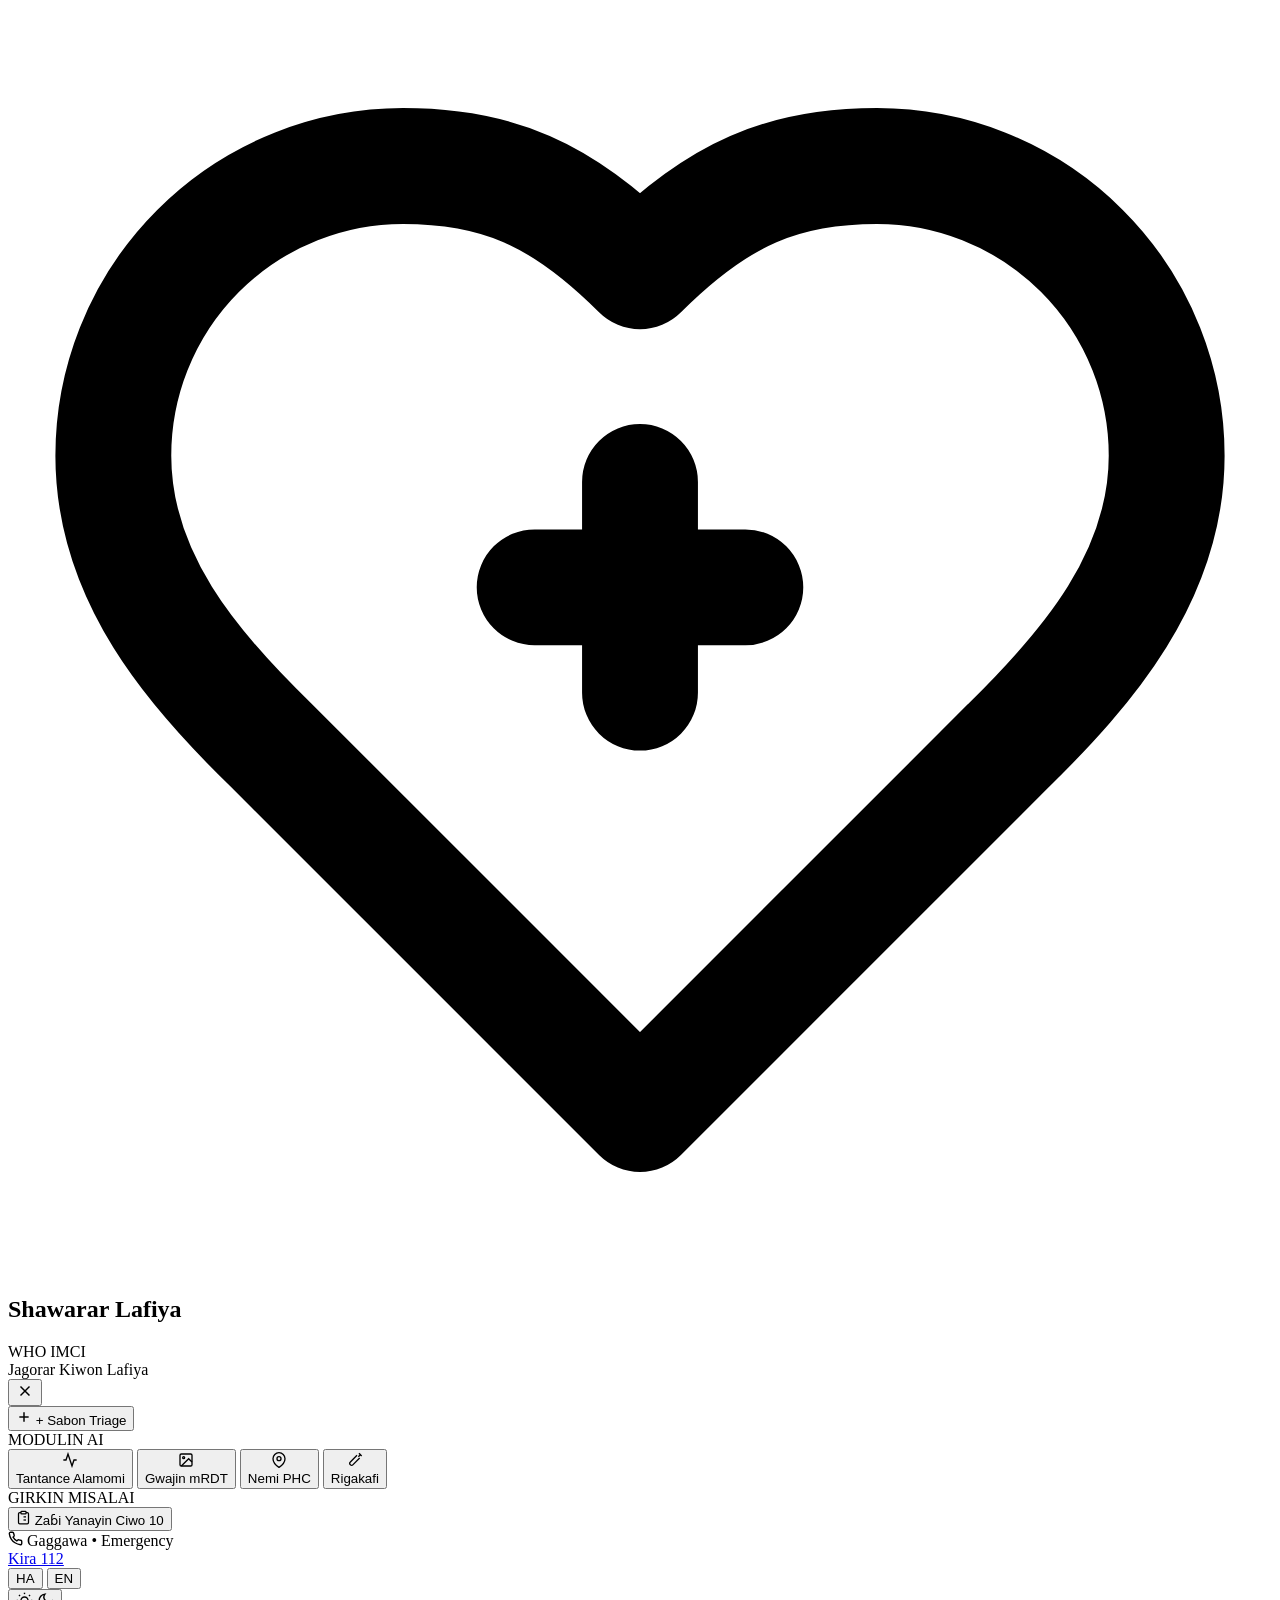
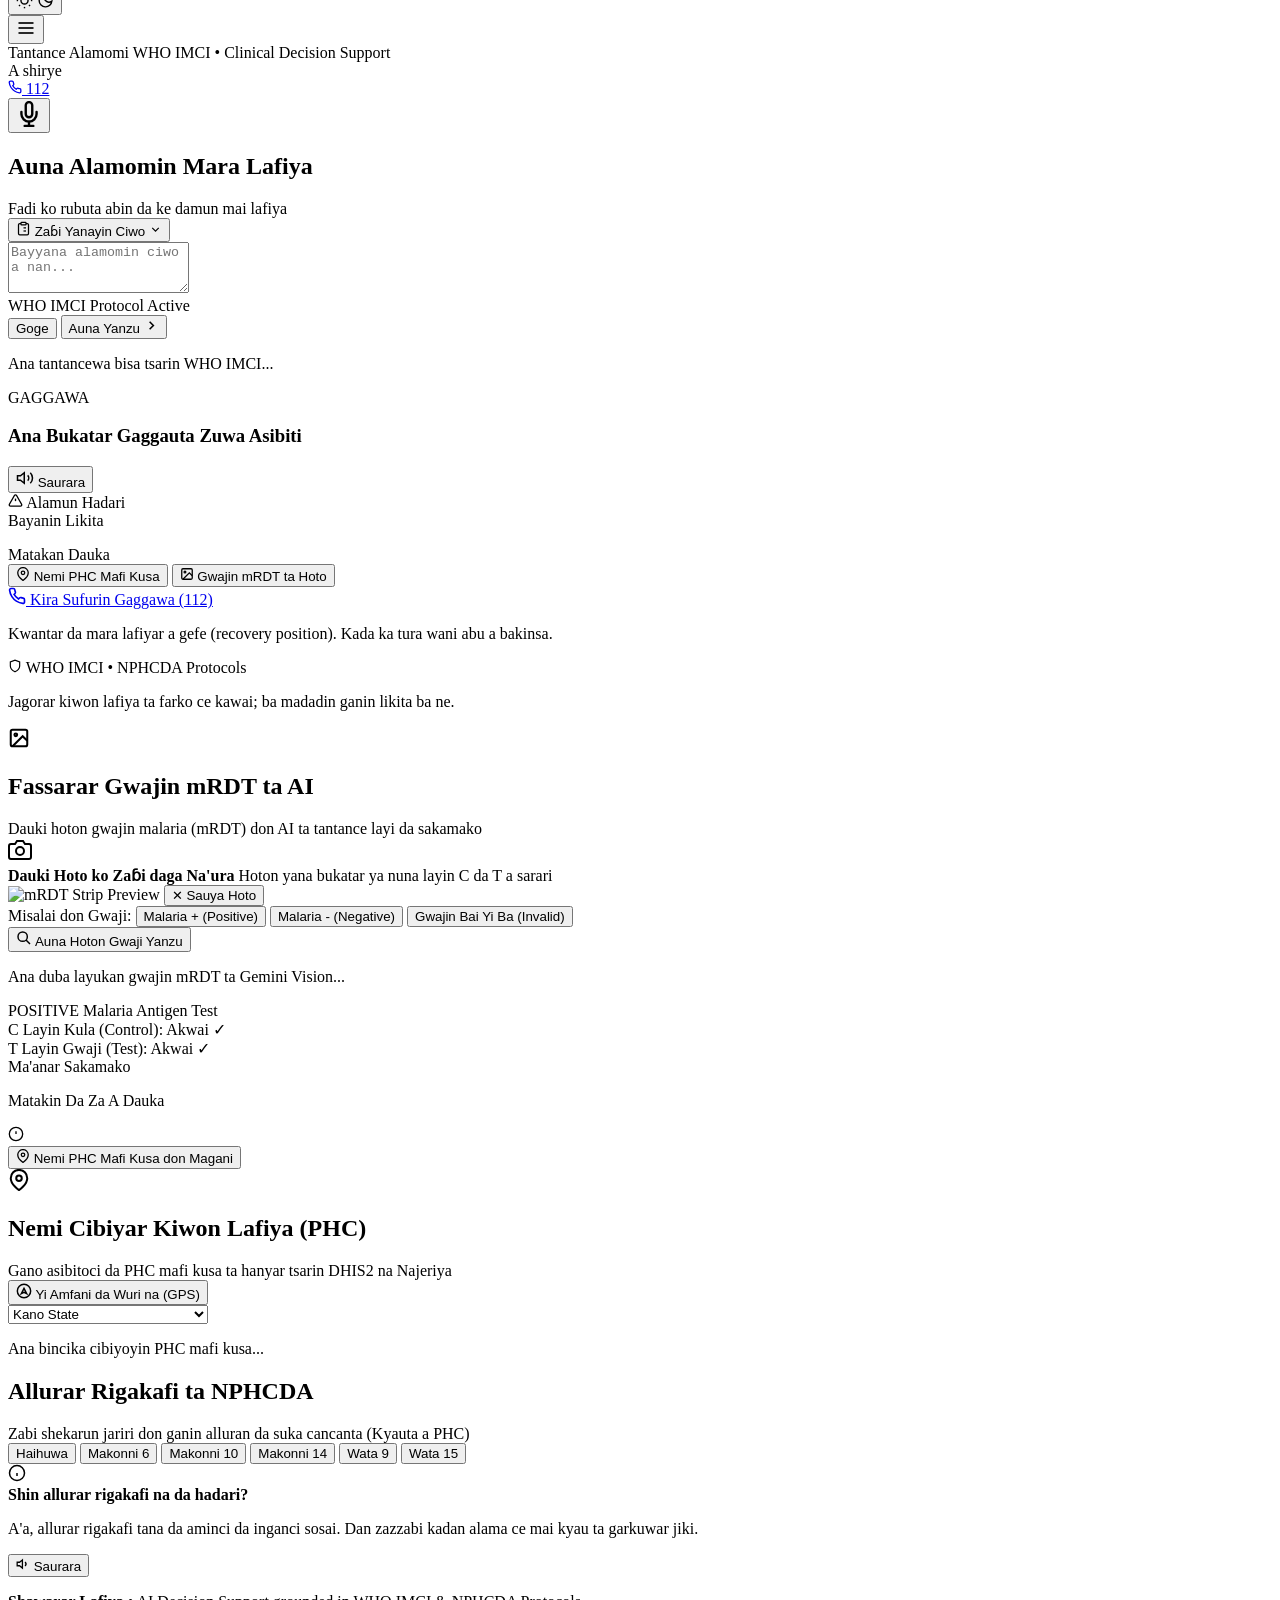
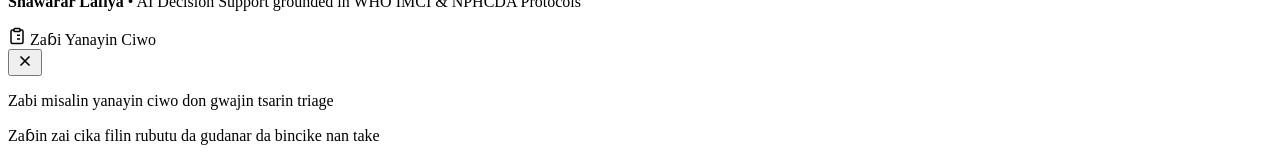
==== app/static/index.html @ 111a84e6 "feat(ui): replace alert() dialogs with bilingual clinical toast system, file validation, and AbortCo" ====
<!DOCTYPE html>
<html lang="ha" data-theme="light">
<head>
  <meta charset="UTF-8">
  <meta name="viewport" content="width=device-width, initial-scale=1.0, maximum-scale=1.0, user-scalable=no">
  <title>Shawarar Lafiya — AI Primary Healthcare Dashboard</title>
  <link rel="icon" type="image/svg+xml" href="/static/favicon.svg">
  <link rel="alternate icon" type="image/png" href="/static/favicon.png">
  <link rel="shortcut icon" href="/static/favicon.ico">
  <link rel="stylesheet" href="/static/styles.css">
  <link rel="preconnect" href="https://fonts.googleapis.com">
  <link rel="preconnect" href="https://fonts.gstatic.com" crossorigin>
  <link href="https://fonts.googleapis.com/css2?family=Plus+Jakarta+Sans:wght@400;500;600;700;800&display=swap" rel="stylesheet">
</head>
<body>

  <!-- Full AI-Native Dashboard Layout -->
  <div class="dashboard-layout">

    <!-- Mobile Drawer Backdrop -->
    <div class="sidebar-backdrop" id="sidebar-backdrop" onclick="closeSidebar()"></div>

    <!-- Collapsible Sidebar Navigation (ChatGPT / Claude / Gemini Style) -->
    <aside class="dashboard-sidebar" id="dashboard-sidebar">
      
      <!-- Brand & Identity -->
      <div class="sidebar-header">
        <div class="brand">
          <div class="brand-glyph">
            <svg viewBox="0 0 24 24" fill="none" stroke="currentColor" stroke-width="2.2" stroke-linecap="round" stroke-linejoin="round">
              <path d="M19 14c1.49-1.46 3-3.21 3-5.5A5.5 5.5 0 0 0 16.5 3c-1.76 0-3 .5-4.5 2-1.5-1.5-2.74-2-4.5-2A5.5 5.5 0 0 0 2 8.5c0 2.3 1.5 4.05 3 5.5l7 7Z"></path>
              <path d="M12 9v4m-2-2h4" stroke="currentColor" stroke-width="2.2"></path>
            </svg>
          </div>
          <div class="brand-title-wrap">
            <div class="brand-title-row">
              <h1 class="brand-title">Shawarar Lafiya</h1>
              <span class="clinical-badge">WHO IMCI</span>
            </div>
            <span class="brand-tagline" id="brand-tagline">Jagorar Kiwon Lafiya</span>
          </div>
        </div>

        <button class="sidebar-close-btn" id="sidebar-close-btn" onclick="closeSidebar()" title="Close navigation">
          <svg viewBox="0 0 24 24" width="18" height="18" fill="none" stroke="currentColor" stroke-width="2"><line x1="18" y1="6" x2="6" y2="18"></line><line x1="6" y1="6" x2="18" y2="18"></line></svg>
        </button>
      </div>

      <!-- Quick Action: New Clinical Assessment (ChatGPT "+ New Chat" pattern) -->
      <div class="sidebar-action-wrap">
        <button class="btn-new-assessment" onclick="startNewTriage()" id="btn-new-assessment">
          <svg viewBox="0 0 24 24" width="16" height="16" fill="none" stroke="currentColor" stroke-width="2.2"><line x1="12" y1="5" x2="12" y2="19"></line><line x1="5" y1="12" x2="19" y2="12"></line></svg>
          <span id="lbl-new-assessment">+ Sabon Triage</span>
        </button>
      </div>

      <!-- Main Navigation Modules -->
      <nav class="sidebar-nav">
        <div class="sidebar-section-label" id="lbl-nav-modules">MODULIN AI</div>

        <button id="tab-triage" class="nav-item active" onclick="switchTab('triage')">
          <div class="nav-item-icon">
            <svg viewBox="0 0 24 24" width="16" height="16" fill="none" stroke="currentColor" stroke-width="2"><path d="M22 12h-4l-3 9L9 3l-3 9H2"></path></svg>
          </div>
          <span id="tab-label-triage" class="nav-item-text">Tantance Alamomi</span>
          <span class="nav-item-pip"></span>
        </button>

        <button id="tab-mrdt" class="nav-item" onclick="switchTab('mrdt')">
          <div class="nav-item-icon">
            <svg viewBox="0 0 24 24" width="16" height="16" fill="none" stroke="currentColor" stroke-width="2"><rect x="3" y="3" width="18" height="18" rx="2" ry="2"></rect><circle cx="8.5" cy="8.5" r="1.5"></circle><polyline points="21 15 16 10 5 21"></polyline></svg>
          </div>
          <span id="tab-label-mrdt" class="nav-item-text">Gwajin mRDT</span>
        </button>

        <button id="tab-referral" class="nav-item" onclick="switchTab('referral')">
          <div class="nav-item-icon">
            <svg viewBox="0 0 24 24" width="16" height="16" fill="none" stroke="currentColor" stroke-width="2"><path d="M21 10c0 7-9 13-9 13s-9-6-9-13a9 9 0 0 1 18 0z"></path><circle cx="12" cy="10" r="3"></circle></svg>
          </div>
          <span id="tab-label-referral" class="nav-item-text">Nemi PHC</span>
        </button>

        <button id="tab-imm" class="nav-item" onclick="switchTab('imm')">
          <div class="nav-item-icon">
            <svg viewBox="0 0 24 24" width="16" height="16" fill="none" stroke="currentColor" stroke-width="2"><path d="m18 2 4 4"></path><path d="m17 7 3-3"></path><path d="M19 9 8.7 19.3c-1 1-2.5 1-3.4 0l-.6-.6c-1-1-1-2.5 0-3.4L15 5"></path></svg>
          </div>
          <span id="tab-label-imm" class="nav-item-text">Rigakafi</span>
        </button>
      </nav>

      <!-- Clinical Library Section in Sidebar -->
      <div class="sidebar-section-wrap">
        <div class="sidebar-section-label" id="lbl-sidebar-library">GIRKIN MISALAI</div>
        <button class="sidebar-library-btn" onclick="openScenarioDialog()" id="sidebar-btn-scenarios">
          <svg viewBox="0 0 24 24" width="15" height="15" fill="none" stroke="currentColor" stroke-width="2"><rect x="8" y="2" width="8" height="4" rx="1" ry="1"></rect><path d="M16 4h2a2 2 0 0 1 2 2v14a2 2 0 0 1-2 2H6a2 2 0 0 1-2-2V6a2 2 0 0 1 2-2h2"></path><path d="M12 11h4"></path><path d="M12 16h4"></path></svg>
          <span id="btn-scenarios-label">Zaɓi Yanayin Ciwo</span>
          <span class="library-count-badge">10</span>
        </button>
      </div>

      <!-- Emergency Lifeline Quick Access -->
      <div class="sidebar-emergency-card">
        <div class="emergency-card-top">
          <svg viewBox="0 0 24 24" width="15" height="15" fill="none" stroke="currentColor" stroke-width="2.2"><path d="M22 16.92v3a2 2 0 0 1-2.18 2 19.79 19.79 0 0 1-8.63-3.07 19.5 19.5 0 0 1-6-6 19.79 19.79 0 0 1-3.07-8.67A2 2 0 0 1 4.11 2h3a2 2 0 0 1 2 1.72 12.84 12.84 0 0 0 .7 2.81 2 2 0 0 1-.45 2.11L8.09 9.91a16 16 0 0 0 6 6l1.27-1.27a2 2 0 0 1 2.11-.45 12.84 12.84 0 0 0 2.81.7A2 2 0 0 1 22 16.92z"></path></svg>
          <span>Gaggawa &bull; Emergency</span>
        </div>
        <a href="tel:112" class="emergency-sidebar-call">Kira 112</a>
      </div>

      <!-- Sidebar Footer Controls -->
      <div class="sidebar-footer">
        <div class="segmented-lang">
          <button id="btn-lang-ha" class="lang-option active" onclick="setLanguage('ha')">HA</button>
          <button id="btn-lang-en" class="lang-option" onclick="setLanguage('en')">EN</button>
        </div>

        <button id="theme-toggle" class="btn-icon" onclick="toggleTheme()" title="Toggle Theme">
          <svg id="theme-icon-sun" viewBox="0 0 24 24" width="17" height="17" fill="none" stroke="currentColor" stroke-width="2"><circle cx="12" cy="12" r="5"></circle><line x1="12" y1="1" x2="12" y2="3"></line><line x1="12" y1="21" x2="12" y2="23"></line><line x1="4.22" y1="4.22" x2="5.64" y2="5.64"></line><line x1="18.36" y1="18.36" x2="19.78" y2="19.78"></line><line x1="1" y1="12" x2="3" y2="12"></line><line x1="21" y1="12" x2="23" y2="12"></line><line x1="4.22" y1="19.78" x2="5.64" y2="18.36"></line><line x1="18.36" y1="5.64" x2="19.78" y2="4.22"></line></svg>
          <svg id="theme-icon-moon" class="hidden" viewBox="0 0 24 24" width="17" height="17" fill="none" stroke="currentColor" stroke-width="2"><path d="M21 12.79A9 9 0 1 1 11.21 3 7 7 0 0 0 21 12.79z"></path></svg>
        </button>
      </div>

    </aside>

    <!-- Main Workspace Area -->
    <div class="dashboard-main">

      <!-- Workspace Topbar -->
      <header class="workspace-topbar">
        <div class="topbar-left">
          <button class="topbar-hamburger-btn" id="sidebar-toggle-btn" onclick="toggleSidebar()" title="Toggle navigation">
            <svg viewBox="0 0 24 24" width="20" height="20" fill="none" stroke="currentColor" stroke-width="2"><line x1="3" y1="12" x2="21" y2="12"></line><line x1="3" y1="6" x2="21" y2="6"></line><line x1="3" y1="18" x2="21" y2="18"></line></svg>
          </button>
          <div class="topbar-title-block">
            <span class="topbar-section-title" id="topbar-view-title">Tantance Alamomi</span>
            <span class="topbar-section-sub">WHO IMCI &bull; Clinical Decision Support</span>
          </div>
        </div>

        <div class="topbar-right">
          <div class="topbar-status-chip">
            <span class="status-pulse-dot"></span>
            <span id="voice-status-indicator">A shirye</span>
          </div>
          <a href="tel:112" class="topbar-emergency-pill" title="Kira Sufurin Gaggawa">
            <svg viewBox="0 0 24 24" width="14" height="14" fill="none" stroke="currentColor" stroke-width="2.2"><path d="M22 16.92v3a2 2 0 0 1-2.18 2 19.79 19.79 0 0 1-8.63-3.07 19.5 19.5 0 0 1-6-6 19.79 19.79 0 0 1-3.07-8.67A2 2 0 0 1 4.11 2h3a2 2 0 0 1 2 1.72 12.84 12.84 0 0 0 .7 2.81 2 2 0 0 1-.45 2.11L8.09 9.91a16 16 0 0 0 6 6l1.27-1.27a2 2 0 0 1 2.11-.45 12.84 12.84 0 0 0 2.81.7A2 2 0 0 1 22 16.92z"></path></svg>
            <span>112</span>
          </a>
        </div>
      </header>

      <!-- Scrollable Main Stage Container -->
      <main class="workspace-content">
        <div class="content-max-width">

          <!-- VIEW 1: SYMPTOM TRIAGE (AI Workspace) -->
          <section id="view-triage" class="stage-view active">
            
            <!-- Modern AI Prompt Hero Box -->
            <div class="card-hero triage-hero">
              
              <div class="voice-hero">
                <button id="btn-voice-orb" class="voice-orb" onclick="toggleVoiceInput()" title="Voice input">
                  <svg viewBox="0 0 24 24" width="26" height="26" fill="none" stroke="currentColor" stroke-width="2.2" stroke-linecap="round" stroke-linejoin="round">
                    <path d="M12 1a3 3 0 0 0-3 3v8a3 3 0 0 0 6 0V4a3 3 0 0 0-3-3z"></path>
                    <path d="M19 10v2a7 7 0 0 1-14 0v-2"></path>
                    <line x1="12" y1="19" x2="12" y2="23"></line>
                    <line x1="8" y1="23" x2="16" y2="23"></line>
                  </svg>
                </button>
                <div class="voice-hero-text">
                  <h2 class="voice-title" id="voice-prompt-title">Auna Alamomin Mara Lafiya</h2>
                  <span class="voice-subtitle" id="voice-prompt-sub">Fadi ko rubuta abin da ke damun mai lafiya</span>
                </div>
              </div>

              <!-- Quick Scenario Trigger Button -->
              <div class="scenario-trigger-row">
                <button class="scenario-trigger-btn" onclick="openScenarioDialog()" id="btn-scenarios">
                  <svg viewBox="0 0 24 24" width="15" height="15" fill="none" stroke="currentColor" stroke-width="2"><rect x="8" y="2" width="8" height="4" rx="1" ry="1"></rect><path d="M16 4h2a2 2 0 0 1 2 2v14a2 2 0 0 1-2 2H6a2 2 0 0 1-2-2V6a2 2 0 0 1 2-2h2"></path><path d="M12 11h4"></path><path d="M12 16h4"></path><path d="M8 11h.01"></path><path d="M8 16h.01"></path></svg>
                  <span id="btn-scenarios-label-inner">Zaɓi Yanayin Ciwo</span>
                  <svg viewBox="0 0 24 24" width="13" height="13" fill="none" stroke="currentColor" stroke-width="2.2"><polyline points="6 9 12 15 18 9"></polyline></svg>
                </button>
              </div>

              <!-- AI Symptom Input Container -->
              <div class="input-container">
                <textarea id="symptom-text" rows="3" placeholder="Bayyana alamomin ciwo a nan..."></textarea>
                
                <div class="input-actions-row">
                  <div class="input-hint-wrap">
                    <span class="input-hint-text">WHO IMCI Protocol Active</span>
                  </div>
                  <div class="btn-group">
                    <button class="btn-ghost" onclick="clearInput()" id="btn-clear">Goge</button>
                    <button class="btn-primary" onclick="submitTriage()" id="btn-submit">
                      <span id="btn-submit-label">Auna Yanzu</span>
                      <svg viewBox="0 0 24 24" width="15" height="15" fill="none" stroke="currentColor" stroke-width="2.5"><polyline points="9 18 15 12 9 6"></polyline></svg>
                    </button>
                  </div>
                </div>
              </div>

            </div>

            <!-- Loading State -->
            <div id="loading-state" class="loading-panel hidden">
              <div class="pulsing-loader"></div>
              <p id="loading-label">Ana tantancewa bisa tsarin WHO IMCI...</p>
            </div>

            <!-- Unified Clinical Report Card -->
            <div id="results-state" class="results-container hidden">
              <div class="report-card" id="report-card">
                
                <!-- Severity Header Strip -->
                <div id="result-status-card" class="report-header red">
                  <div class="report-header-left">
                    <span class="severity-pill" id="res-badge">GAGGAWA</span>
                    <h3 class="report-headline" id="res-headline">Ana Bukatar Gaggauta Zuwa Asibiti</h3>
                  </div>
                  <button class="btn-audio-listen" onclick="playAudioGuidance()" id="btn-listen" title="Saurari Murya">
                    <svg viewBox="0 0 24 24" width="18" height="18" fill="none" stroke="currentColor" stroke-width="2"><polygon points="11 5 6 9 2 9 2 15 6 15 11 19 11 5"></polygon><path d="M19.07 4.93a10 10 0 0 1 0 14.14M15.54 8.46a5 5 0 0 1 0 7.07"></path></svg>
                    <span id="btn-listen-text">Saurara</span>
                  </button>
                </div>

                <!-- Danger Signs Badges (If RED) -->
                <div id="res-red-flags-box" class="findings-section hidden">
                  <div class="section-label-row">
                    <svg viewBox="0 0 24 24" width="15" height="15" fill="none" stroke="currentColor" stroke-width="2.2"><path d="m21.73 18-8-14a2 2 0 0 0-3.48 0l-8 14A2 2 0 0 0 4 21h16a2 2 0 0 0 1.73-3Z"></path><line x1="12" y1="9" x2="12" y2="13"></line><line x1="12" y1="17" x2="12.01" y2="17"></line></svg>
                    <span id="rf-heading">Alamun Hadari</span>
                  </div>
                  <div id="res-red-flags-list" class="flags-badge-grid"></div>
                </div>

                <!-- Clinical Summary -->
                <div class="report-body-section">
                  <div class="section-label" id="lbl-summary-title">Bayanin Likita</div>
                  <p id="res-summary-text" class="report-summary-text"></p>
                </div>

                <!-- Clinical Steps & Actions -->
                <div class="report-body-section">
                  <div class="section-label" id="lbl-actions-title">Matakan Dauka</div>
                  <div id="res-actions-list" class="actions-stepper"></div>

                  <!-- Quick Next Step Shortcuts -->
                  <div class="report-shortcuts-row">
                    <button class="shortcut-btn" onclick="openReferralFromTriage()">
                      <svg viewBox="0 0 24 24" width="14" height="14" fill="none" stroke="currentColor" stroke-width="2.2"><path d="M21 10c0 7-9 13-9 13s-9-6-9-13a9 9 0 0 1 18 0z"></path><circle cx="12" cy="10" r="3"></circle></svg>
                      <span id="btn-find-phc-shortcut">Nemi PHC Mafi Kusa</span>
                    </button>
                    <button class="shortcut-btn" onclick="switchTab('mrdt')">
                      <svg viewBox="0 0 24 24" width="14" height="14" fill="none" stroke="currentColor" stroke-width="2.2"><rect x="3" y="3" width="18" height="18" rx="2" ry="2"></rect><circle cx="8.5" cy="8.5" r="1.5"></circle><polyline points="21 15 16 10 5 21"></polyline></svg>
                      <span id="btn-scan-mrdt-shortcut">Gwajin mRDT ta Hoto</span>
                    </button>
                  </div>
                </div>

                <!-- Emergency Call Direct CTA (RED tier) -->
                <div id="res-emergency-cta" class="emergency-action-block hidden">
                  <a href="tel:112" class="emergency-call-btn" id="btn-call">
                    <svg viewBox="0 0 24 24" width="18" height="18" fill="none" stroke="currentColor" stroke-width="2.2"><path d="M22 16.92v3a2 2 0 0 1-2.18 2 19.79 19.79 0 0 1-8.63-3.07 19.5 19.5 0 0 1-6-6 19.79 19.79 0 0 1-3.07-8.67A2 2 0 0 1 4.11 2h3a2 2 0 0 1 2 1.72 12.84 12.84 0 0 0 .7 2.81 2 2 0 0 1-.45 2.11L8.09 9.91a16 16 0 0 0 6 6l1.27-1.27a2 2 0 0 1 2.11-.45 12.84 12.84 0 0 0 2.81.7A2 2 0 0 1 22 16.92z"></path></svg>
                    <span id="btn-call-label">Kira Sufurin Gaggawa (112)</span>
                  </a>
                  <p class="first-aid-tip" id="res-first-aid-note">Kwantar da mara lafiyar a gefe (recovery position). Kada ka tura wani abu a bakinsa.</p>
                </div>

                <!-- Protocol Tag & Clinical Disclaimer -->
                <div class="report-meta-footer">
                  <div class="protocol-tag">
                    <svg viewBox="0 0 24 24" width="14" height="14" fill="none" stroke="currentColor" stroke-width="2"><path d="M12 22s8-4 8-10V5l-8-3-8 3v7c0 6 8 10 8 10z"></path></svg>
                    <span>WHO IMCI &bull; NPHCDA Protocols</span>
                  </div>
                  <p class="disclaimer-text" id="res-disclaimer">Jagorar kiwon lafiya ta farko ce kawai; ba madadin ganin likita ba ne.</p>
                </div>

              </div>
            </div>

          </section>

          <!-- VIEW 2: AUTO mRDT INTERPRETATION -->
          <section id="view-mrdt" class="stage-view">
            <div class="card-hero">
              <div class="feature-view-header">
                <div class="feature-icon-badge mrdt">
                  <svg viewBox="0 0 24 24" width="22" height="22" fill="none" stroke="currentColor" stroke-width="2.2"><rect x="3" y="3" width="18" height="18" rx="2" ry="2"></rect><circle cx="8.5" cy="8.5" r="1.5"></circle><polyline points="21 15 16 10 5 21"></polyline></svg>
                </div>
                <div>
                  <h2 class="voice-title" id="mrdt-title">Fassarar Gwajin mRDT ta AI</h2>
                  <span class="voice-subtitle" id="mrdt-sub">Dauki hoton gwajin malaria (mRDT) don AI ta tantance layi da sakamako</span>
                </div>
              </div>

              <!-- Upload Dropzone -->
              <div class="upload-dropzone" id="mrdt-dropzone" onclick="document.getElementById('mrdt-file-input').click()">
                <input type="file" id="mrdt-file-input" accept="image/*" capture="environment" onchange="handleMRDTFile(event)" hidden>
                <div id="mrdt-upload-prompt" class="upload-prompt-wrap">
                  <div class="upload-icon-circle">
                    <svg viewBox="0 0 24 24" width="24" height="24" fill="none" stroke="currentColor" stroke-width="2"><path d="M23 19a2 2 0 0 1-2 2H3a2 2 0 0 1-2-2V8a2 2 0 0 1 2-2h4l2-3h6l2 3h4a2 2 0 0 1 2 2z"></path><circle cx="12" cy="13" r="4"></circle></svg>
                  </div>
                  <strong id="lbl-upload-cta">Dauki Hoto ko Zaɓi daga Na'ura</strong>
                  <span id="lbl-upload-hint">Hoton yana bukatar ya nuna layin C da T a sarari</span>
                </div>
                <div id="mrdt-preview-wrap" class="preview-wrap hidden">
                  <img id="mrdt-preview-img" alt="mRDT Strip Preview">
                  <button class="btn-ghost-mini remove-img" type="button" onclick="clearMRDTUpload(event)">✕ Sauya Hoto</button>
                </div>
              </div>

              <!-- Quick Demo Strips -->
              <div class="demo-samples-row">
                <span class="demo-label" id="lbl-demo-samples">Misalai don Gwaji:</span>
                <button class="sample-chip red" onclick="loadSampleMRDT('positive')">
                  <span class="chip-dot red"></span>
                  <span>Malaria + (Positive)</span>
                </button>
                <button class="sample-chip green" onclick="loadSampleMRDT('negative')">
                  <span class="chip-dot green"></span>
                  <span>Malaria - (Negative)</span>
                </button>
                <button class="sample-chip amber" onclick="loadSampleMRDT('invalid')">
                  <span class="chip-dot amber"></span>
                  <span>Gwajin Bai Yi Ba (Invalid)</span>
                </button>
              </div>

              <!-- Analyze Action Button -->
              <div class="action-submit-row">
                <button class="btn-primary full-width" id="btn-analyze-mrdt" onclick="submitMRDTAnalysis()">
                  <svg viewBox="0 0 24 24" width="16" height="16" fill="none" stroke="currentColor" stroke-width="2.2"><path d="M21 21l-6-6m2-5a7 7 0 11-14 0 7 7 0 0114 0z"></path></svg>
                  <span id="btn-analyze-mrdt-label">Auna Hoton Gwaji Yanzu</span>
                </button>
              </div>

              <!-- Loading State -->
              <div id="mrdt-loading" class="loading-panel hidden">
                <div class="pulsing-loader"></div>
                <p id="mrdt-loading-label">Ana duba layukan gwajin mRDT ta Gemini Vision...</p>
              </div>

              <!-- mRDT Result Cockpit -->
              <div id="mrdt-result-card" class="mrdt-result-card hidden">
                <div class="mrdt-result-header" id="mrdt-badge-wrap">
                  <span class="mrdt-status-pill" id="mrdt-status-badge">POSITIVE</span>
                  <span class="mrdt-test-type" id="mrdt-test-type">Malaria Antigen Test</span>
                </div>
                
                <div class="bands-visual-row" id="mrdt-bands-row">
                  <div class="band-indicator" id="band-ctrl">
                    <span class="band-letter">C</span>
                    <span class="band-status-text" id="band-ctrl-text">Layin Kula (Control): Akwai ✓</span>
                  </div>
                  <div class="band-indicator" id="band-test">
                    <span class="band-letter">T</span>
                    <span class="band-status-text" id="band-test-text">Layin Gwaji (Test): Akwai ✓</span>
                  </div>
                </div>

                <div class="mrdt-section">
                  <div class="section-label" id="lbl-mrdt-meaning">Ma'anar Sakamako</div>
                  <p class="mrdt-text" id="mrdt-interpretation"></p>
                </div>

                <div class="mrdt-section">
                  <div class="section-label" id="lbl-mrdt-action">Matakin Da Za A Dauka</div>
                  <p class="mrdt-text bold" id="mrdt-action"></p>
                </div>

                <div class="mrdt-safety-box">
                  <svg viewBox="0 0 24 24" width="16" height="16" fill="none" stroke="currentColor" stroke-width="2"><circle cx="12" cy="12" r="10"></circle><line x1="12" y1="8" x2="12" y2="12"></line><line x1="12" y1="16" x2="12.01" y2="16"></line></svg>
                  <span id="mrdt-safety-note"></span>
                </div>

                <div class="mrdt-footer-actions">
                  <button class="btn-primary" onclick="openReferralFromTriage()">
                    <svg viewBox="0 0 24 24" width="14" height="14" fill="none" stroke="currentColor" stroke-width="2.2"><path d="M21 10c0 7-9 13-9 13s-9-6-9-13a9 9 0 0 1 18 0z"></path><circle cx="12" cy="10" r="3"></circle></svg>
                    <span id="btn-mrdt-goto-phc">Nemi PHC Mafi Kusa don Magani</span>
                  </button>
                </div>
              </div>

            </div>
          </section>

          <!-- VIEW 3: DHIS2 PHC REFERRAL ROUTING -->
          <section id="view-referral" class="stage-view">
            <div class="card-hero">
              <div class="feature-view-header">
                <div class="feature-icon-badge referral">
                  <svg viewBox="0 0 24 24" width="22" height="22" fill="none" stroke="currentColor" stroke-width="2.2"><path d="M21 10c0 7-9 13-9 13s-9-6-9-13a9 9 0 0 1 18 0z"></path><circle cx="12" cy="10" r="3"></circle></svg>
                </div>
                <div>
                  <h2 class="voice-title" id="referral-title">Nemi Cibiyar Kiwon Lafiya (PHC)</h2>
                  <span class="voice-subtitle" id="referral-sub">Gano asibitoci da PHC mafi kusa ta hanyar tsarin DHIS2 na Najeriya</span>
                </div>
              </div>

              <!-- Geolocation & Filter Controls -->
              <div class="referral-search-bar">
                <button class="btn-location-trigger" onclick="getUserLocationAndSearch()" id="btn-use-location">
                  <svg viewBox="0 0 24 24" width="16" height="16" fill="none" stroke="currentColor" stroke-width="2.2"><circle cx="12" cy="12" r="10"></circle><polygon points="12 8 16 16 12 14 8 16 12 8"></polygon></svg>
                  <span id="lbl-use-location">Yi Amfani da Wuri na (GPS)</span>
                </button>
                <div class="state-select-wrap">
                  <select id="referral-state-select" onchange="searchReferralByState()">
                    <option value="">-- Dukkan Jihohi (All States) --</option>
                    <option value="Kano" selected>Kano State</option>
                    <option value="Kaduna">Kaduna State</option>
                    <option value="Katsina">Katsina State</option>
                    <option value="Sokoto">Sokoto State</option>
                    <option value="Zamfara">Zamfara State</option>
                    <option value="Jigawa">Jigawa State</option>
                    <option value="Bauchi">Bauchi State</option>
                    <option value="Gombe">Gombe State</option>
                    <option value="Niger">Niger State</option>
                    <option value="FCT">FCT Abuja</option>
                  </select>
                </div>
              </div>

              <!-- Loading state -->
              <div id="referral-loading" class="loading-panel hidden">
                <div class="pulsing-loader"></div>
                <p id="referral-loading-label">Ana bincika cibiyoyin PHC mafi kusa...</p>
              </div>

              <!-- Referral Results List -->
              <div id="referral-results-list" class="referral-list-container">
                <!-- Injected by JS -->
              </div>

            </div>
          </section>

          <!-- VIEW 4: IMMUNIZATION (Clean & Minimal) -->
          <section id="view-imm" class="stage-view">
            <div class="card-hero">
              <div class="imm-header">
                <div>
                  <h2 class="voice-title" id="imm-section-title">Allurar Rigakafi ta NPHCDA</h2>
                  <span class="voice-subtitle" id="imm-section-sub">Zabi shekarun jariri don ganin alluran da suka cancanta (Kyauta a PHC)</span>
                </div>
              </div>

              <!-- Milestones Stepper -->
              <div class="milestones-row">
                <button class="milestone-pill active" onclick="loadVaccines(0)">Haihuwa</button>
                <button class="milestone-pill" onclick="loadVaccines(6)">Makonni 6</button>
                <button class="milestone-pill" onclick="loadVaccines(10)">Makonni 10</button>
                <button class="milestone-pill" onclick="loadVaccines(14)">Makonni 14</button>
                <button class="milestone-pill" onclick="loadVaccines(36)">Wata 9</button>
                <button class="milestone-pill" onclick="loadVaccines(60)">Wata 15</button>
              </div>

              <!-- Vaccine Cards -->
              <div id="vaccines-list" class="vaccines-grid">
                <!-- Injected by JS -->
              </div>

              <!-- Minimal Safety Reassurance -->
              <div class="compact-info-card">
                <div class="compact-info-left">
                  <svg viewBox="0 0 24 24" width="18" height="18" fill="none" stroke="currentColor" stroke-width="2"><circle cx="12" cy="12" r="10"></circle><line x1="12" y1="16" x2="12" y2="12"></line><line x1="12" y1="8" x2="12.01" y2="8"></line></svg>
                  <div class="compact-info-content">
                    <strong id="faq-title">Shin allurar rigakafi na da hadari?</strong>
                    <p id="faq-text">A'a, allurar rigakafi tana da aminci da inganci sosai. Dan zazzabi kadan alama ce mai kyau ta garkuwar jiki.</p>
                  </div>
                </div>
                <button class="btn-ghost-mini" onclick="playMythAudio()" title="Saurara">
                  <svg viewBox="0 0 24 24" width="14" height="14" fill="none" stroke="currentColor" stroke-width="2.2"><polygon points="11 5 6 9 2 9 2 15 6 15 11 19 11 5"></polygon><path d="M15.54 8.46a5 5 0 0 1 0 7.07"></path></svg>
                  <span id="btn-faq-audio">Saurara</span>
                </button>
              </div>
            </div>
          </section>

          <!-- Clean Global Footer in Workspace -->
          <footer class="app-footer">
            <p><strong>Shawarar Lafiya</strong> &bull; AI Decision Support grounded in WHO IMCI &amp; NPHCDA Protocols</p>
          </footer>

        </div>
      </main>

    </div>

  </div>

  <!-- Scenario Picker Dialog Modal -->
  <div id="scenario-dialog-overlay" class="dialog-overlay hidden" onclick="closeScenarioDialog(event)">
    <div class="dialog-box" role="dialog" aria-modal="true" aria-labelledby="dialog-title">

      <div class="dialog-header">
        <div class="dialog-title-wrap">
          <svg viewBox="0 0 24 24" width="18" height="18" fill="none" stroke="currentColor" stroke-width="2"><rect x="8" y="2" width="8" height="4" rx="1" ry="1"></rect><path d="M16 4h2a2 2 0 0 1 2 2v14a2 2 0 0 1-2 2H6a2 2 0 0 1-2-2V6a2 2 0 0 1 2-2h2"></path><path d="M12 11h4"></path><path d="M12 16h4"></path><path d="M8 11h.01"></path><path d="M8 16h.01"></path></svg>
          <span id="dialog-title" class="dialog-title-text">Zaɓi Yanayin Ciwo</span>
        </div>
        <button class="dialog-close-btn" onclick="closeScenarioDialog()" title="Close">
          <svg viewBox="0 0 24 24" width="18" height="18" fill="none" stroke="currentColor" stroke-width="2.2"><line x1="18" y1="6" x2="6" y2="18"></line><line x1="6" y1="6" x2="18" y2="18"></line></svg>
        </button>
      </div>

      <p class="dialog-subtitle" id="dialog-subtitle">Zabi misalin yanayin ciwo don gwajin tsarin triage</p>

      <ul class="scenario-list" id="scenario-list">
        <!-- Injected by JS -->
      </ul>

      <div class="dialog-footer">
        <span class="dialog-footer-note" id="dialog-footer-note">Zaɓin zai cika filin rubutu da gudanar da bincike nan take</span>
      </div>
    </div>
  </div>

  <!-- Global Clinical Notification Toast Container -->
  <div id="toast-container" class="toast-container" aria-live="polite"></div>

  <script src="/static/app.js"></script>
</body>
</html>
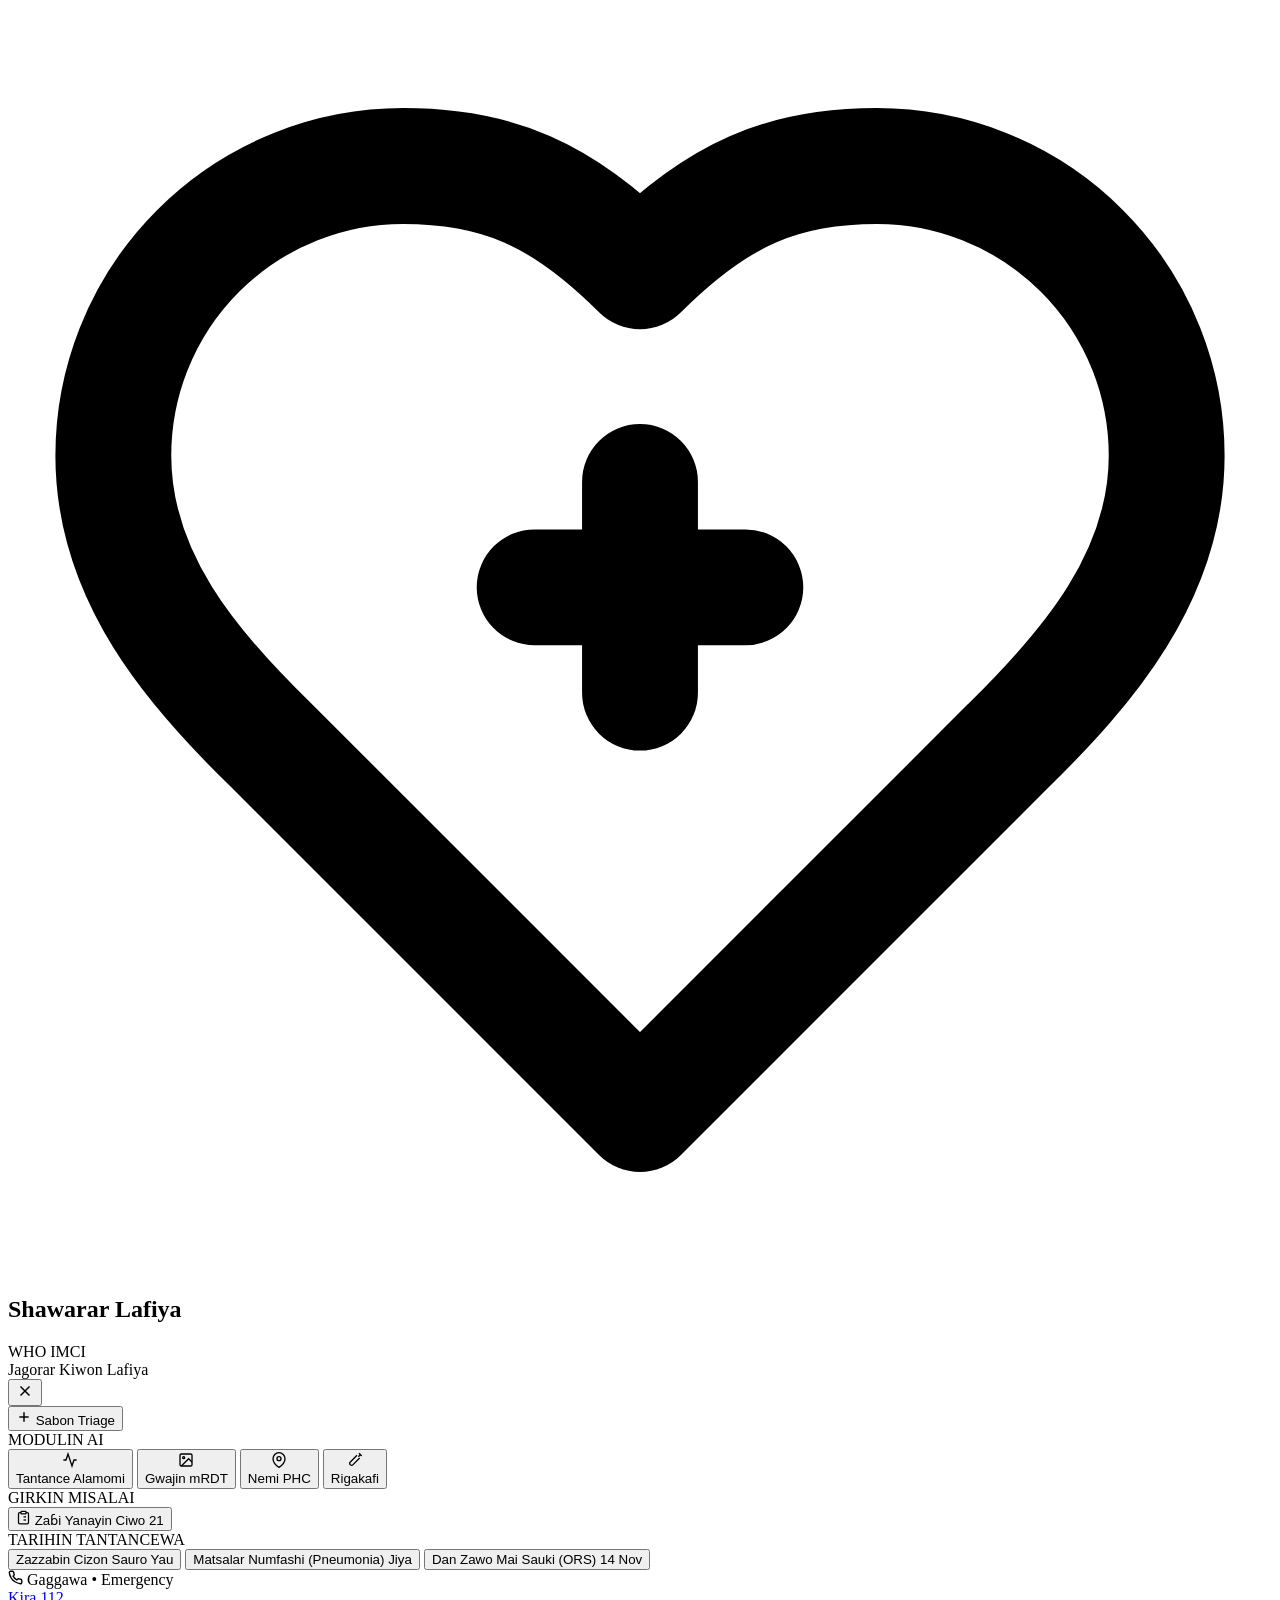
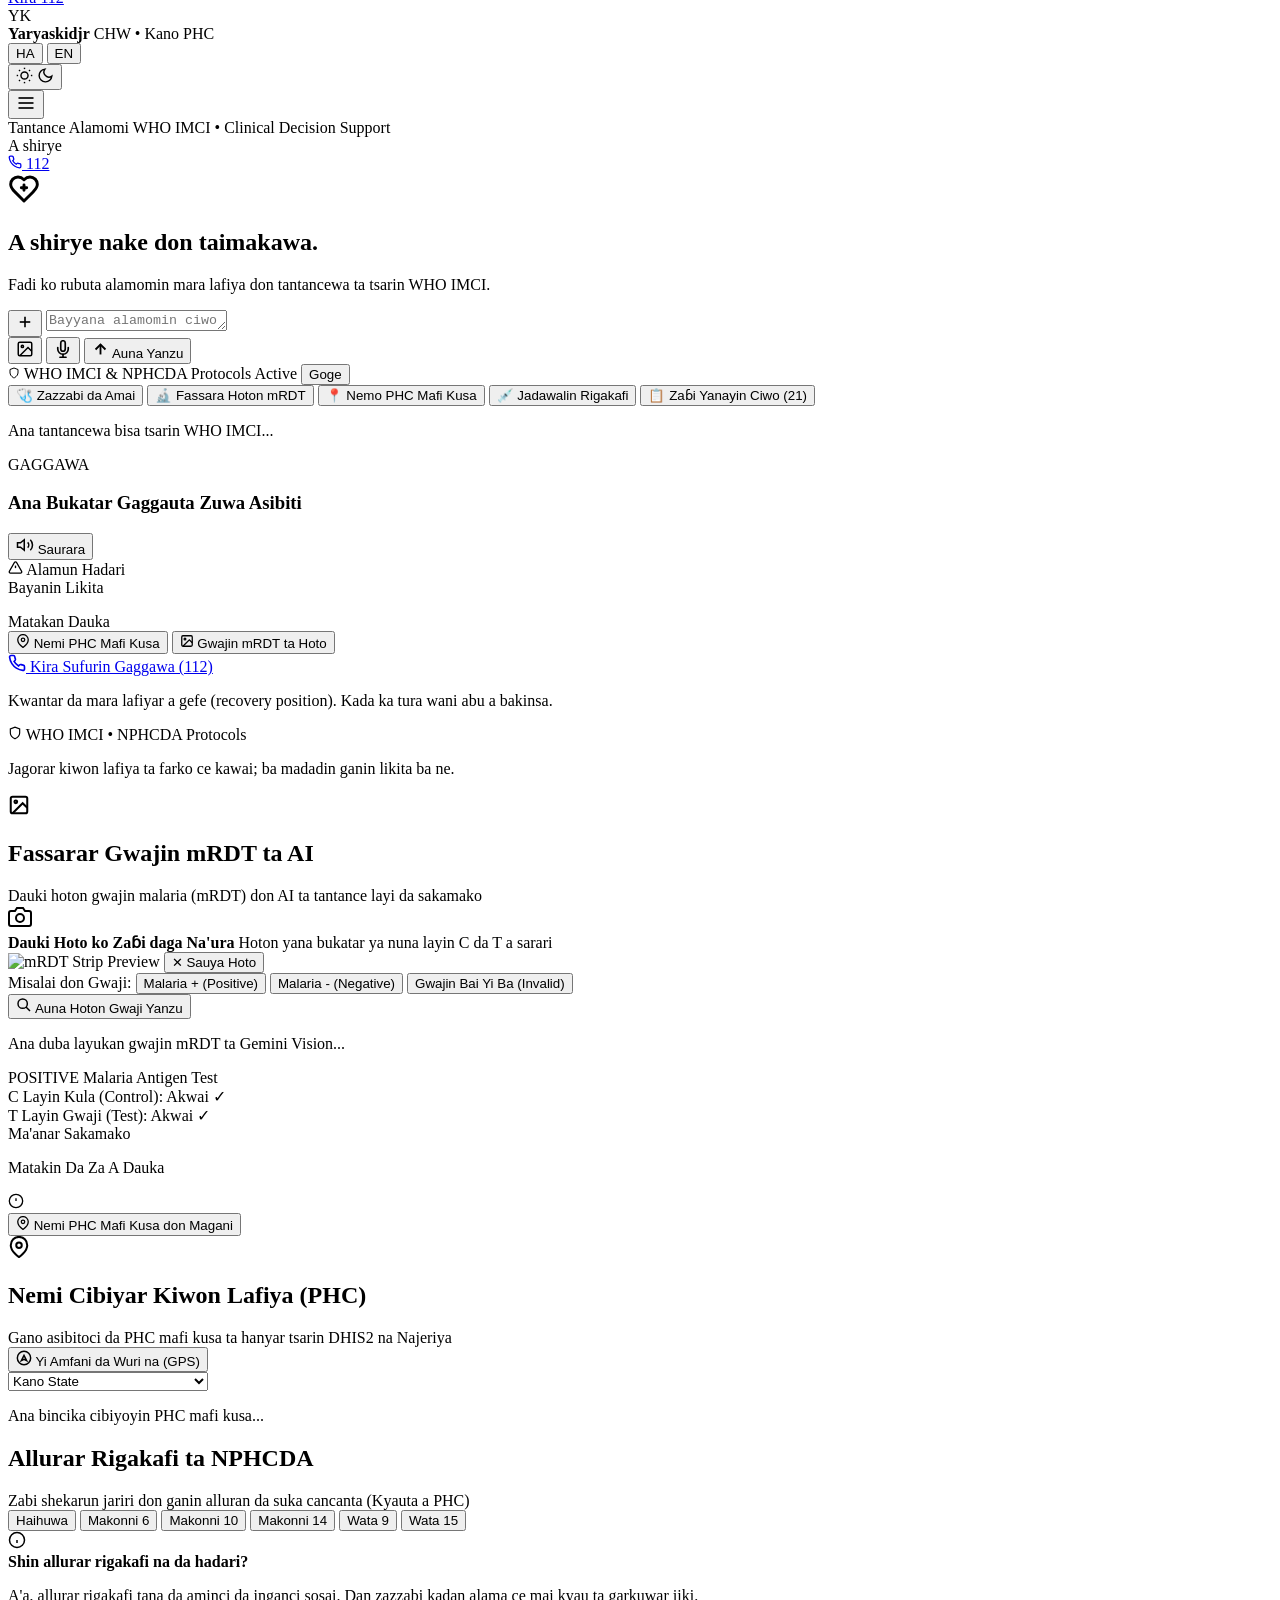
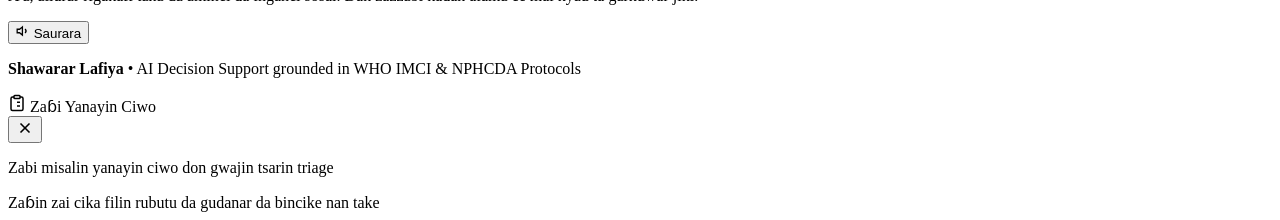
==== commit 936ba227: "feat(ui): implement modern ChatGPT-inspired omni-capsule layout, prompt chips, and expand clinical s" ====
--- a/app/static/index.html
+++ b/app/static/index.html
@@ -48,9 +48,9 @@
 
       <!-- Quick Action: New Clinical Assessment (ChatGPT "+ New Chat" pattern) -->
       <div class="sidebar-action-wrap">
-        <button class="btn-new-assessment" onclick="startNewTriage()" id="btn-new-assessment">
+        <button class="btn-new-assessment" onclick="startNewTriage()" id="btn-new-assessment" title="Fara Sabon Triage">
           <svg viewBox="0 0 24 24" width="16" height="16" fill="none" stroke="currentColor" stroke-width="2.2"><line x1="12" y1="5" x2="12" y2="19"></line><line x1="5" y1="12" x2="19" y2="12"></line></svg>
-          <span id="lbl-new-assessment">+ Sabon Triage</span>
+          <span id="lbl-new-assessment">Sabon Triage</span>
         </button>
       </div>
 
@@ -91,11 +91,33 @@
       <!-- Clinical Library Section in Sidebar -->
       <div class="sidebar-section-wrap">
         <div class="sidebar-section-label" id="lbl-sidebar-library">GIRKIN MISALAI</div>
-        <button class="sidebar-library-btn" onclick="openScenarioDialog()" id="sidebar-btn-scenarios">
+        <button class="sidebar-library-btn" onclick="openScenarioDialog()" id="sidebar-btn-scenarios" title="Duba dukkan ciwo 21">
           <svg viewBox="0 0 24 24" width="15" height="15" fill="none" stroke="currentColor" stroke-width="2"><rect x="8" y="2" width="8" height="4" rx="1" ry="1"></rect><path d="M16 4h2a2 2 0 0 1 2 2v14a2 2 0 0 1-2 2H6a2 2 0 0 1-2-2V6a2 2 0 0 1 2-2h2"></path><path d="M12 11h4"></path><path d="M12 16h4"></path></svg>
           <span id="btn-scenarios-label">Zaɓi Yanayin Ciwo</span>
-          <span class="library-count-badge">10</span>
-        </button>
+          <span class="library-count-badge">21</span>
+        </button>
+      </div>
+
+      <!-- Recent Clinical Consultations History (ChatGPT Style) -->
+      <div class="sidebar-history-wrap">
+        <div class="sidebar-section-label" id="lbl-sidebar-history">TARIHIN TANTANCEWA</div>
+        <div class="sidebar-history-list" id="sidebar-history-list">
+          <button class="history-item" onclick="loadScenario('zazzabi_cizon_sauro')" type="button">
+            <span class="history-item-dot amber"></span>
+            <span class="history-item-text">Zazzabin Cizon Sauro</span>
+            <span class="history-item-time">Yau</span>
+          </button>
+          <button class="history-item" onclick="loadScenario('numfashi_tsanani')" type="button">
+            <span class="history-item-dot red"></span>
+            <span class="history-item-text">Matsalar Numfashi (Pneumonia)</span>
+            <span class="history-item-time">Jiya</span>
+          </button>
+          <button class="history-item" onclick="loadScenario('zawo')" type="button">
+            <span class="history-item-dot green"></span>
+            <span class="history-item-text">Dan Zawo Mai Sauki (ORS)</span>
+            <span class="history-item-time">14 Nov</span>
+          </button>
+        </div>
       </div>
 
       <!-- Emergency Lifeline Quick Access -->
@@ -105,6 +127,18 @@
           <span>Gaggawa &bull; Emergency</span>
         </div>
         <a href="tel:112" class="emergency-sidebar-call">Kira 112</a>
+      </div>
+
+      <!-- Health Worker Profile Card (ChatGPT Style) -->
+      <div class="sidebar-user-card">
+        <div class="user-avatar-wrap">
+          <span class="user-avatar-letters">YK</span>
+          <span class="user-status-dot online" title="A shirye / Online"></span>
+        </div>
+        <div class="user-info-text">
+          <strong class="user-name">Yaryaskidjr</strong>
+          <span class="user-role-badge">CHW &bull; Kano PHC</span>
+        </div>
       </div>
 
       <!-- Sidebar Footer Controls -->
@@ -156,49 +190,91 @@
           <!-- VIEW 1: SYMPTOM TRIAGE (AI Workspace) -->
           <section id="view-triage" class="stage-view active">
             
-            <!-- Modern AI Prompt Hero Box -->
-            <div class="card-hero triage-hero">
-              
-              <div class="voice-hero">
-                <button id="btn-voice-orb" class="voice-orb" onclick="toggleVoiceInput()" title="Voice input">
-                  <svg viewBox="0 0 24 24" width="26" height="26" fill="none" stroke="currentColor" stroke-width="2.2" stroke-linecap="round" stroke-linejoin="round">
-                    <path d="M12 1a3 3 0 0 0-3 3v8a3 3 0 0 0 6 0V4a3 3 0 0 0-3-3z"></path>
-                    <path d="M19 10v2a7 7 0 0 1-14 0v-2"></path>
-                    <line x1="12" y1="19" x2="12" y2="23"></line>
-                    <line x1="8" y1="23" x2="16" y2="23"></line>
+            <!-- Modern ChatGPT-Inspired AI Prompt Centerpiece -->
+            <div id="chatgpt-hero" class="chatgpt-hero-wrap">
+
+              <!-- Calm Hero Greeting -->
+              <div class="hero-greeting-block">
+                <div class="hero-brand-mark">
+                  <svg viewBox="0 0 24 24" width="32" height="32" fill="none" stroke="currentColor" stroke-width="2.2" stroke-linecap="round" stroke-linejoin="round">
+                    <path d="M19 14c1.49-1.46 3-3.21 3-5.5A5.5 5.5 0 0 0 16.5 3c-1.76 0-3 .5-4.5 2-1.5-1.5-2.74-2-4.5-2A5.5 5.5 0 0 0 2 8.5c0 2.3 1.5 4.05 3 5.5l7 7Z"></path>
+                    <path d="M12 9v4m-2-2h4" stroke="currentColor" stroke-width="2.2"></path>
                   </svg>
-                </button>
-                <div class="voice-hero-text">
-                  <h2 class="voice-title" id="voice-prompt-title">Auna Alamomin Mara Lafiya</h2>
-                  <span class="voice-subtitle" id="voice-prompt-sub">Fadi ko rubuta abin da ke damun mai lafiya</span>
-                </div>
-              </div>
-
-              <!-- Quick Scenario Trigger Button -->
-              <div class="scenario-trigger-row">
-                <button class="scenario-trigger-btn" onclick="openScenarioDialog()" id="btn-scenarios">
-                  <svg viewBox="0 0 24 24" width="15" height="15" fill="none" stroke="currentColor" stroke-width="2"><rect x="8" y="2" width="8" height="4" rx="1" ry="1"></rect><path d="M16 4h2a2 2 0 0 1 2 2v14a2 2 0 0 1-2 2H6a2 2 0 0 1-2-2V6a2 2 0 0 1 2-2h2"></path><path d="M12 11h4"></path><path d="M12 16h4"></path><path d="M8 11h.01"></path><path d="M8 16h.01"></path></svg>
-                  <span id="btn-scenarios-label-inner">Zaɓi Yanayin Ciwo</span>
-                  <svg viewBox="0 0 24 24" width="13" height="13" fill="none" stroke="currentColor" stroke-width="2.2"><polyline points="6 9 12 15 18 9"></polyline></svg>
-                </button>
-              </div>
-
-              <!-- AI Symptom Input Container -->
-              <div class="input-container">
-                <textarea id="symptom-text" rows="3" placeholder="Bayyana alamomin ciwo a nan..."></textarea>
-                
-                <div class="input-actions-row">
-                  <div class="input-hint-wrap">
-                    <span class="input-hint-text">WHO IMCI Protocol Active</span>
-                  </div>
-                  <div class="btn-group">
-                    <button class="btn-ghost" onclick="clearInput()" id="btn-clear">Goge</button>
-                    <button class="btn-primary" onclick="submitTriage()" id="btn-submit">
-                      <span id="btn-submit-label">Auna Yanzu</span>
-                      <svg viewBox="0 0 24 24" width="15" height="15" fill="none" stroke="currentColor" stroke-width="2.5"><polyline points="9 18 15 12 9 6"></polyline></svg>
+                </div>
+                <h2 class="hero-prompt-headline" id="voice-prompt-title">A shirye nake don taimakawa.</h2>
+                <p class="hero-prompt-sub" id="voice-prompt-sub">Fadi ko rubuta alamomin mara lafiya don tantancewa ta tsarin WHO IMCI.</p>
+              </div>
+
+              <!-- Floating Omni-Input Capsule (ChatGPT Style) -->
+              <div class="omni-capsule-container">
+                <div class="omni-capsule">
+                  <div class="omni-input-row">
+                    <!-- Attach / Scenario Trigger Button -->
+                    <button class="omni-attach-btn" onclick="openScenarioDialog()" id="btn-scenarios" title="Zaɓi Yanayin Ciwo ko Misali" type="button">
+                      <svg viewBox="0 0 24 24" width="18" height="18" fill="none" stroke="currentColor" stroke-width="2.2"><line x1="12" y1="5" x2="12" y2="19"></line><line x1="5" y1="12" x2="19" y2="12"></line></svg>
                     </button>
-                  </div>
-                </div>
+
+                    <!-- Auto-Resizing Textarea -->
+                    <textarea id="symptom-text" rows="1" placeholder="Bayyana alamomin ciwo a nan..."></textarea>
+
+                    <!-- Embedded Action Tools -->
+                    <div class="omni-tools-group">
+                      <!-- mRDT Vision Fast Switch -->
+                      <button class="omni-tool-btn" onclick="switchTab('mrdt')" title="Fassarar mRDT ta Hoto" type="button">
+                        <svg viewBox="0 0 24 24" width="18" height="18" fill="none" stroke="currentColor" stroke-width="2"><rect x="3" y="3" width="18" height="18" rx="2" ry="2"></rect><circle cx="8.5" cy="8.5" r="1.5"></circle><polyline points="21 15 16 10 5 21"></polyline></svg>
+                      </button>
+
+                      <!-- Speech-To-Text Mic Orb -->
+                      <button id="btn-voice-orb" class="omni-voice-btn" onclick="toggleVoiceInput()" title="Saurari Murya (Voice Input)" type="button">
+                        <svg viewBox="0 0 24 24" width="18" height="18" fill="none" stroke="currentColor" stroke-width="2.2" stroke-linecap="round" stroke-linejoin="round">
+                          <path d="M12 1a3 3 0 0 0-3 3v8a3 3 0 0 0 6 0V4a3 3 0 0 0-3-3z"></path>
+                          <path d="M19 10v2a7 7 0 0 1-14 0v-2"></path>
+                          <line x1="12" y1="19" x2="12" y2="23"></line>
+                          <line x1="8" y1="23" x2="16" y2="23"></line>
+                        </svg>
+                      </button>
+
+                      <!-- Submit Triage Arrow Button -->
+                      <button class="omni-submit-btn" onclick="submitTriage()" id="btn-submit" title="Auna Yanzu" type="button">
+                        <svg viewBox="0 0 24 24" width="17" height="17" fill="none" stroke="currentColor" stroke-width="2.6"><line x1="12" y1="19" x2="12" y2="5"></line><polyline points="5 12 12 5 19 12"></polyline></svg>
+                        <span id="btn-submit-label" class="sr-only">Auna Yanzu</span>
+                      </button>
+                    </div>
+                  </div>
+
+                  <!-- Subtle Capsule Bottom Tagline -->
+                  <div class="omni-bottom-bar">
+                    <span class="omni-protocol-tag">
+                      <svg viewBox="0 0 24 24" width="12" height="12" fill="none" stroke="currentColor" stroke-width="2"><path d="M12 22s8-4 8-10V5l-8-3-8 3v7c0 6 8 10 8 10z"></path></svg>
+                      <span>WHO IMCI &amp; NPHCDA Protocols Active</span>
+                    </span>
+                    <button class="btn-ghost" onclick="clearInput()" id="btn-clear" type="button">Goge</button>
+                  </div>
+                </div>
+              </div>
+
+              <!-- Contextual Action Chips (Like ChatGPT Suggestions) -->
+              <div class="hero-action-chips">
+                <button class="hero-chip" onclick="loadScenario('zazzabi_cizon_sauro')" type="button">
+                  <span class="chip-icon">🩺</span>
+                  <span>Zazzabi da Amai</span>
+                </button>
+                <button class="hero-chip" onclick="switchTab('mrdt')" type="button">
+                  <span class="chip-icon">🔬</span>
+                  <span>Fassara Hoton mRDT</span>
+                </button>
+                <button class="hero-chip" onclick="switchTab('referral')" type="button">
+                  <span class="chip-icon">📍</span>
+                  <span>Nemo PHC Mafi Kusa</span>
+                </button>
+                <button class="hero-chip" onclick="switchTab('imm')" type="button">
+                  <span class="chip-icon">💉</span>
+                  <span>Jadawalin Rigakafi</span>
+                </button>
+                <button class="hero-chip chip-highlight" onclick="openScenarioDialog()" type="button">
+                  <span class="chip-icon">📋</span>
+                  <span id="btn-scenarios-label-inner">Zaɓi Yanayin Ciwo (21)</span>
+                </button>
               </div>
 
             </div>
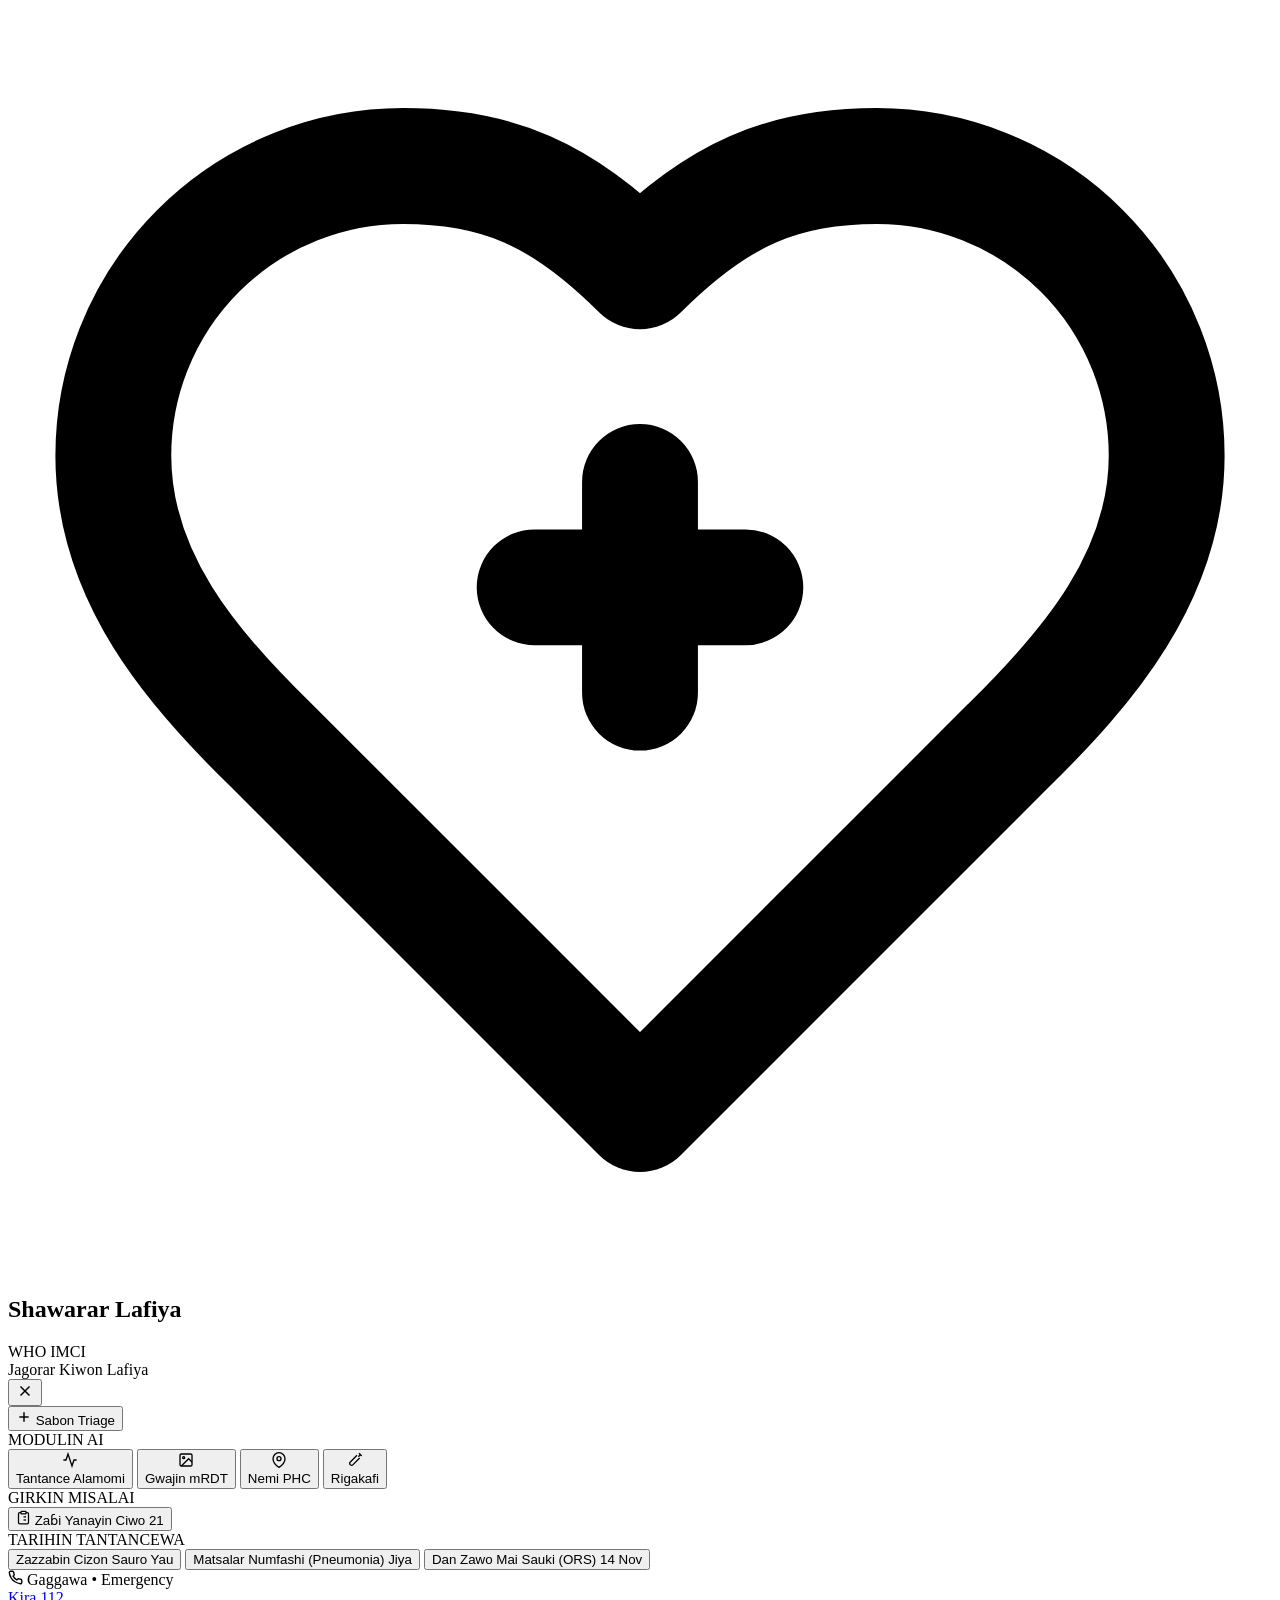
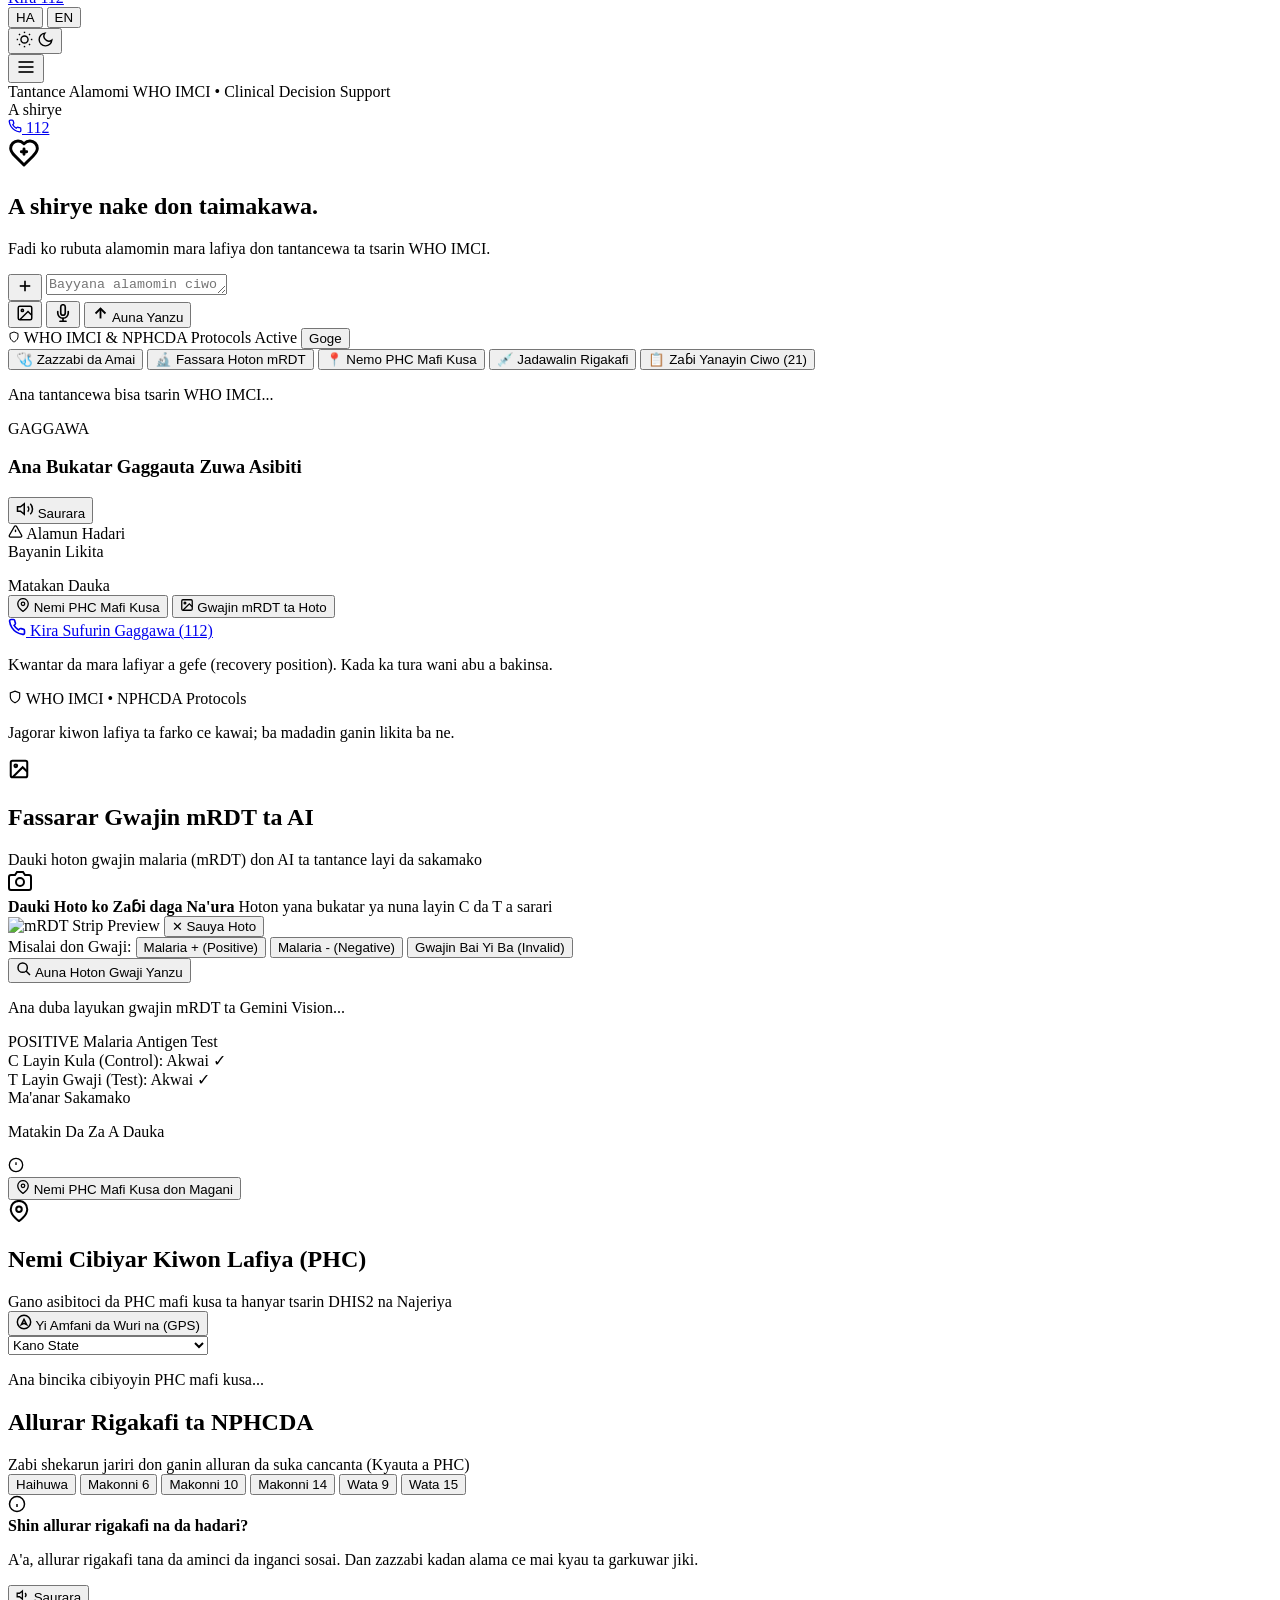
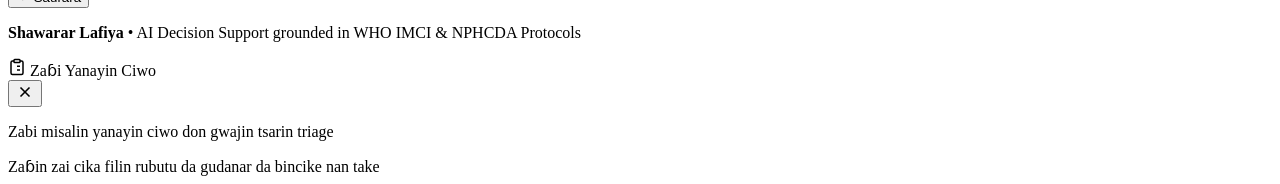
==== commit 708d1934: "refactor(ui): hide health worker profile card while preserving code for later usage" ====
--- a/app/static/index.html
+++ b/app/static/index.html
@@ -129,8 +129,8 @@
         <a href="tel:112" class="emergency-sidebar-call">Kira 112</a>
       </div>
 
-      <!-- Health Worker Profile Card (ChatGPT Style) -->
-      <div class="sidebar-user-card">
+      <!-- Health Worker Profile Card (Preserved for later usage)
+      <div class="sidebar-user-card" id="sidebar-user-card">
         <div class="user-avatar-wrap">
           <span class="user-avatar-letters">YK</span>
           <span class="user-status-dot online" title="A shirye / Online"></span>
@@ -140,6 +140,7 @@
           <span class="user-role-badge">CHW &bull; Kano PHC</span>
         </div>
       </div>
+      -->
 
       <!-- Sidebar Footer Controls -->
       <div class="sidebar-footer">
